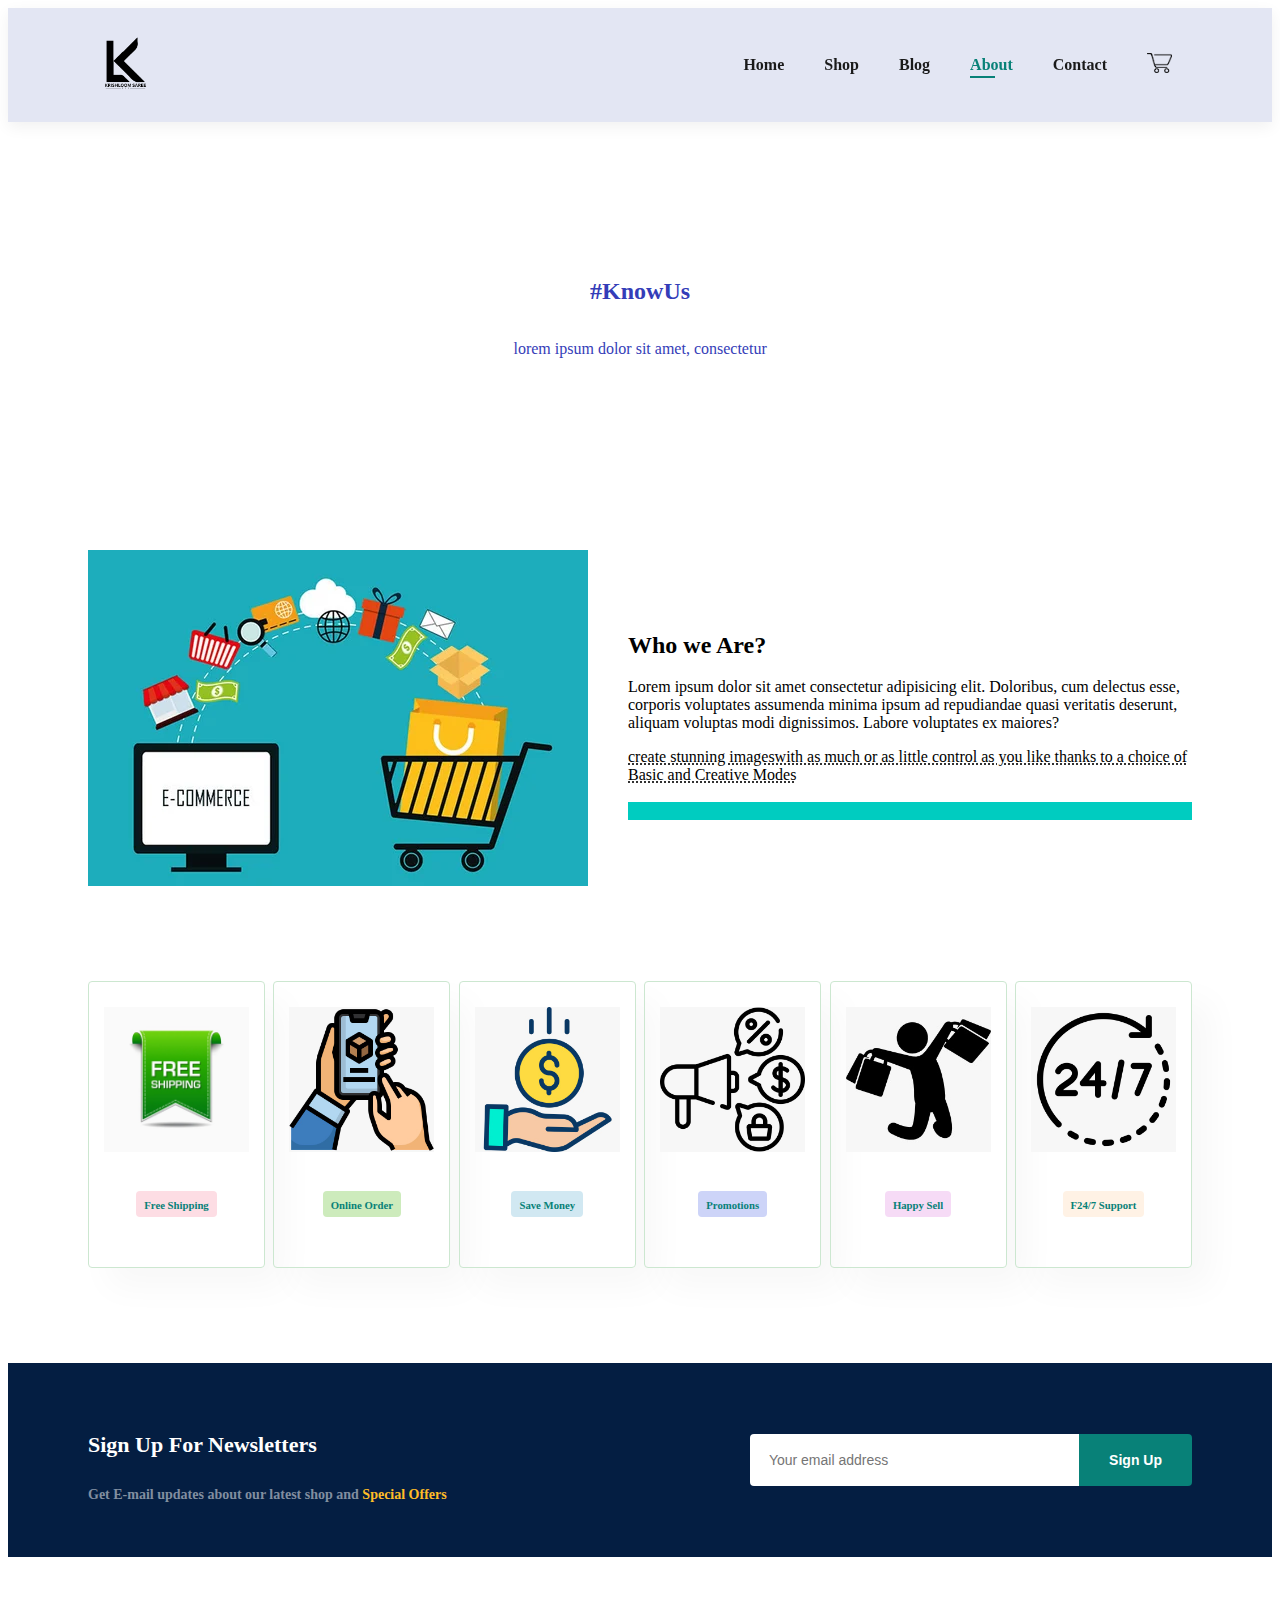
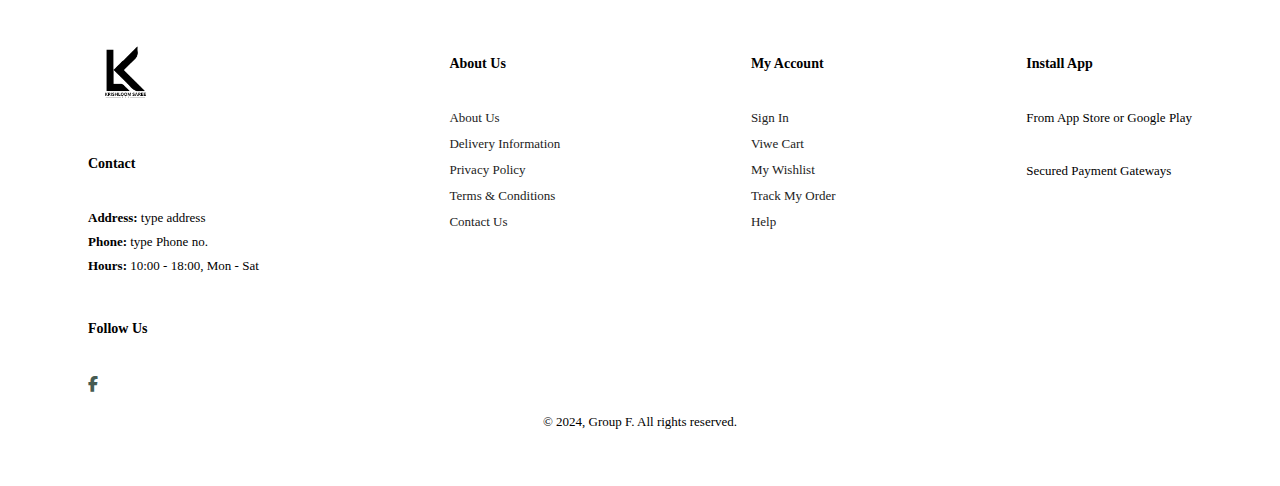
==== about.html @ 940e64d5 "upload" ====
<!DOCTYPE html>
<html lang="en">
<head>
    <meta charset="UTF-8">
    <meta name="viewport" content="width=device-width, initial-scale=1.0">
    <title>Krishloom saree</title>
    <link rel="stylesheet" href="https://cdnjs.cloudflare.com/ajax/libs/font-awesome/6.5.2/css/all.min.css"/>
    <link rel="stylesheet" href="style.css">
</head>
<body>
    <section id="header">
        <a href="#"><img src="images/logo.png" class="logo" alt=""></a>

        <div>
            <ul id="navbar">
                <li><a href="index.html">Home</a></li>
                <li><a href="shop.html">Shop</a></li>
                <li><a href="blog.html">Blog</a></li>
                <li><a class="active" href="about.html">About</a></li>
                <li><a href="contact.html">Contact</a></li>
                <li><a href="cart.html"><img src="images/cart1.png" class="cart" alt=""></i></a></li>
            </ul>
        </div>
    </section>
    <section id="page-header" class="about-header">
        <h2>#KnowUs</h2>
        <p>lorem ipsum dolor sit amet, consectetur</p>
        
    </section >
    
    <section id="about-head" class="section-p1">
        <img src="images/ban.webp" alt="">
        <div>
            <h2>Who we Are?</h2>
            <p>Lorem ipsum dolor sit amet consectetur adipisicing elit. Doloribus, cum delectus esse, corporis voluptates assumenda minima ipsum ad repudiandae quasi veritatis deserunt, aliquam voluptas modi dignissimos. Labore voluptates ex maiores?</p>
            <abbr title="">create stunning imageswith as much or as little control as you like thanks to a choice of Basic and Creative Modes</abbr>
            <br><br>

            <marquee bgcolor="'#ccc" loop="-1" scrollamount="5" width="100%"> create stunning imageswith as much or as little control as you like thanks to a choice of Basic and Creative Modes </marquee>
        </div>
    </section>

    <section id="feature" class="section-p1">
        <div class="fe-box">
            <img src="images/free shipping.jpg" alt="">
            <h6>Free Shipping</h6>
        </div>
        <div class="fe-box">
            <img src="images/order online.jpg" alt="">
            <h6>Online Order</h6>
        </div>
        <div class="fe-box">
            <img src="images/save money.jpg" alt="">
            <h6>Save Money</h6>
        </div>
        <div class="fe-box">
            <img src="images/promotions.jpg" alt="">
            <h6>Promotions</h6>
        </div>
        <div class="fe-box">
            <img src="images/happy sale.jpg" alt="">
            <h6>Happy Sell</h6>
        </div>
        <div class="fe-box">
            <img src="images/soupport.jpg" alt="">
            <h6>F24/7 Support</h6>
        </div>
    </section>

    <section id="newsletter" class="section-p1 section-m1">
        <div class="newstext"> 
         <h4>Sign Up For Newsletters</h4>
         <p>Get E-mail updates about our latest shop and <span>Special Offers</span></p>
        </div>
        <div class="form">
            <input type="text" placeholder="Your email address">
            <button class="normal">Sign Up</button>
        </div>
    </section>


    <footer class="section-p1">
        <div class="col">
            <img src="images/logo.png" class="logo1" alt="">
            <h4>Contact</h4>
            <p><strong>Address: </strong> type address</p>
            <p><strong>Phone: </strong> type Phone no.</p>
            <p><strong>Hours: </strong> 10:00 - 18:00, Mon - Sat</p>
            <div class="follow">
                <h4>Follow Us</h4>
                <div class="icon"></div>
                <i class="fab fa-facebook-f"></i>
            </div>
        </div>
        <div class="col">
            <h4>About Us</h4>
            <a href="#">About Us</a>
            <a href="#">Delivery Information</a>
            <a href="#">Privacy Policy</a>
            <a href="#">Terms & Conditions</a>
            <a href="#">Contact Us</a>
        </div>

        <div class="col">
            <h4>My Account</h4>
            <a href="#">Sign In</a>
            <a href="#">Viwe Cart</a>
            <a href="#">My Wishlist</a>
            <a href="#">Track My Order</a>
            <a href="#">Help</a>
        </div>

        <div class="col install">
            <h4>Install App</h4>
            <p>From App Store or Google Play</p>
            <div class="row">
                <img src="images/" alt="">
                <img src="images/" alt="">
            </div>
            <p>Secured Payment Gateways</p>
            <img src="images/" alt="">
        </div>
        
        <div class="copyright">
            <p>© 2024, Group F. All rights reserved.</p>

        </div>
    </footer>


    <script src="script.js"></script>
</body>
</html>
---- style.css ----
/* hearder started */
.logo
{
    width: 70px;
}
.cart
{
    width: 25px;
}
#header
{
    display: flex;
    align-items: center;
    justify-content: space-between;
    padding: 20px 80px;
    background-color: #e3e6f3;
    box-shadow: 0 5px 15px rgb(0, 0, 0, 0.06);
    z-index: 999;
    position: sticky;
    top: 0;
    left: 0;
}
.logo2{
    padding-right: 40%;   
    color: #088178;
}
#navbar
{
    display: flex;
    align-items: center;
    justify-content: center;
}
#navbar li {
    list-style: none;
    padding: 0 20px;
    position: relative;
}
#navbar li a {
    text-decoration: none;
    font-size: 16px;
    font-weight: 600;
    color: #1a1a1a;
    transition: 0.3s ease;
}
#navbar li a:hover,
#navbar li a.active{
    color: #088178;
}
#navbar li a.active::after,
#navbar li a:hover::after{
    content: "";
    width: 30%;
    height: 2px;
    background-color: #088178;
    position: absolute;
    bottom: -4px;
    left: 20px;
}
/* Home page */
#hero{
    background-image: url(images/background\ img.png);
    height: 90vh;
    width: 87.5%;
    background-size: cover;
    background-position: top 25% right 0;
    padding: 0 80px;
    display: flex;
    flex-direction: column;
    align-items: flex-start;
    justify-content: center;
}
#hero h4{
    color: white;
}
#hero h1{
    color: white;
}
#hero button{
    background-image: url(images/);
    background-color: transparent;
    color: #fff;
    border: 0;
    padding: 10px 15px 10px 15px;
    background-repeat: no-repeat;
    cursor: pointer;
    font-weight: 700;
    font-size: 15px;

}
#shopnow {
    background-color: #4a8a20; /* Green background color */
    color: white;
    padding: 10px 20px;
    border: none;
    cursor: pointer;
    border-radius: 5px; /* Add rounded corners */
    font-size: 16px; /* Increase font size */
    transition: background-color 0.3s; /* Smooth transition for hover effect */
}
#shopnow:hover {
    background-color: rgb(28, 156, 97);
}

.section-p1 {
    padding: 40px 80px;
}

.container{
    max-width: 600px;
    margin: 0 auto;
    padding: 20px;
    text-align: center;
}

#viewMoreBtn {
    background-color: #4a8a20; /* Green background color */
    color: white;
    padding: 10px 20px;
    border: none;
    cursor: pointer;
    border-radius: 5px; /* Add rounded corners */
    font-size: 16px; /* Increase font size */
    transition: background-color 0.3s; /* Smooth transition for hover effect */
}

#viewMoreBtn:hover {
    background-color: rgb(28, 156, 97); 
}

#feature{
    display: flex;
    align-items: center;
    justify-content: space-between;
    flex-wrap: wrap;
}

#feature .fe-box{
    width: 145px;
    text-align: center;
    padding: 25px 15px;
    box-shadow: 20px 20px 34px rgba(0, 0, 0, 0.03);
    border: 1px solid #cce7d0;
    border-radius: 4px;
    margin: 15px 0;
}

#feature .fe-box:hover{
    box-shadow: 10px 10px 54px rgba(70, 62, 221, 0.1);
}
#feature .fe-box img{
    width: 100%;
    margin-bottom: 10px;
}
#feature .fe-box h6 {
    display: inline-block;
    padding: 9px 8px 6px 8px;
    line-height: 1;
    border-radius: 4px;
    color: #088178;
    background-color: #fddde4;
}
#feature .fe-box:nth-child(2) h6 {
    background-color: #cdebbc;
}
#feature .fe-box:nth-child(3) h6 {
    background-color: #d1e8f2;
}
#feature .fe-box:nth-child(4) h6 {
    background-color: #cdd4f8;
}
#feature .fe-box:nth-child(5) h6 {
    background-color: #f6dbf6;
}
#feature .fe-box:nth-child(6) h6 {
    background-color: #fff2e5;
}

#product1{
    text-align: center;
}
#product1 .pro-container{
    display: flex;
    justify-content: space-between;
    padding-top: 20px;
    flex-wrap: wrap;
}
#product1 .pro{
    width: 23%;
    min-width: 250px;
    padding: 10px 12px;
    border: 1px solid #cce7d0;
    border-radius: 25px;
    cursor: pointer;
    box-shadow: 20px 20px 30px rgba(0, 0, 0, 0.02);
    margin: 15px 0;
    transition: 0.2s ease;
    position: relative;
}

#product1 .pro:hover {
    box-shadow: 20px 20px 30px rgba(0, 0, 0, 0.06);
}

#product1 .pro img{
    width: 100%;
    border-radius: 20px;
}

#product1 .pro .des{
    text-align: start;
    padding: 10px 0;
}

#product1 .pro .des span{
    color: #606063;
    font-size: 12px;
}

#product1 .pro .des h5 {
    padding-top: 7px;
    color: #1a1a1a;
    font-size: 14px;
}

#product1 .pro .des i{
    font-size: 12px;
    color: rgb(243, 181, 25);
}

#product1 .pro .des h4{
    padding-top: 7px;
    font-size: 15px;
    font-weight: 700;
    color: #088178;
}

#product1 .pro .cart1{
    width: 40px;
    height: 40px;
    line-height: 40px;
    border-radius: 50px;
    font-weight: 500;
    color: #088178;
    border: 2px solid #cce7d0;
    position: absolute;
    bottom: 20px;
    right: 10px;

}
.section-m1 {
    margin: 40px 0;
}
#banner {
    display: flex;
    flex-direction: column;
    justify-content: center;
    align-items: center;
    text-align: center;
    background-image: url(images/bg1.jpg);
    width: 100%;
    height: 40vh;
    background-size: cover;
    background-position: center;
}
#banner h4 {
    color: #ffff;
    font-size: 16px;
}
#banner h2 {
    color: #ffff;
    font-size: 30px;
    padding: 10px 0;
}
#banner h2 span{
    color: #244488;
}
button.normal {
    font-size: 14px;
    font-weight: 600;
    padding: 15px 30px;
    color: #000;
    background-color: #fff;
    border-radius: 4px;
    cursor: pointer;
    border: none;
    outline: none;
    transition: 0.2s;
}
#banner button:hover{
    background-color: #088178;
    color: #fff;
}
#sm-banner{
    display: flex;
    justify-content: space-between;
    flex-wrap: wrap;
}
#sm-banner .banner-box{
    display: flex;
    flex-direction: column;
    justify-content: center;
    align-items: center;
    align-items: flex-start;
    background-image: url(images/bg.jpg);
    min-width: 550px;
    height: 50vh;
    background-size: cover;
    background-position: center;
    padding: 6px; /*if change img then also change padding*/
}

#sm-banner h4 {
    color: #fff;
    font-size: 20px;
    font-weight: 300;
}
#sm-banner h2 {
    color: #fff;
    font-size: 28px;
    font-weight: 800;
}
#sm-banner span {
    color: #fff;
    font-size: 14px;
    font-weight: 500;
    padding-bottom: 15px;
}
button.white {
    font-size: 13px;
    font-weight: 600;
    padding: 11px 18px;
    color: #fff;
    background-color: transparent;
    cursor: pointer;
    border: 1px solid #fff;
    outline: none;
    transition: 0.2s;
}
#sm-banner .banner-box:hover button {
    background: #088178;
    border: 1px solid #088178;

}
#sm-banner .banner-box2 {
    background-image: url(images/bg.jpg);
}
#banner3 .banner-box{
    display: flex;
    flex-direction: column;
    justify-content: center;
    align-items: center;
    align-items: flex-start;
    background-image: url(images/bg.jpg);
    min-width: 30%;
    height: 30vh;
    background-size: cover;
    background-position: center;
    padding: 5px; /*if change img then also change padding*/
    margin-bottom: 20px;
}
#banner3 h2 {
    color: #fff;
    font-weight: 900;
    font-size: 22px;
}
#banner3 h3 {
    color: #343db8;
    font-weight: 800;
    font-size: 15px;
}
#banner3 {
    display: flex;
    justify-content: space-between;
    flex-wrap: wrap;
    padding: 0 50px;
}
#banner3 .banner-box2{
    background-image: url(images/background\ img.png);

}
#banner3 .banner-box3{
    background-image: url(images/banner-bg.png);
    
}
#newsletter {
    display: flex;
    justify-content: space-between;
    flex-wrap: wrap;
    align-items: center;
    background-image: url();
    background-repeat: no-repeat;
    background-position: 20% 30%;
    background-color: #041e42;
}
#newsletter h4{
    font-size: 22px;
    font-weight: 700;
    color: #fff;
}
#newsletter p{
    font-size: 14px;
    font-weight: 600;
    color: #818ea0;
}
#newsletter p span{
    color: #ffbd27;
}
#newsletter input{
    height: 3.125rem;
    padding: 0 1.25em;
    font-size: 14px;
    width: 100%;
    border: 1px solid transparent;
    border-radius: 4px;
    outline: none;
    border-top-right-radius: 0;
    border-bottom-right-radius: 0;
}
#newsletter button{
    background-color: #088178;
    color: #fff;
    white-space: nowrap;
    border-top-left-radius: 0;
    border-bottom-left-radius: 0;
}
#newsletter .form{
    display: flex;
    width: 40%;
}
footer {
    display: flex;
    flex-wrap: wrap;
    justify-content: space-between;
}
footer .col{
    display: flex;
    flex-direction: column;
    align-items: flex-start;
    margin-bottom: 20px;
}
footer .logo1 {
    width: 70px;
    margin-bottom: 30px;
}
footer h4 {
    font-size: 14px;
    padding-bottom: 20px;
}
footer p {
    font-size: 13px;
    margin: 0 0 8px 0;
}
footer a{
    font-size: 13px;
    text-decoration: none;
    color: #222;
    margin-bottom: 10px;
}
footer .follow{
    margin-top: 20px;
}
footer .follow i{
    color: #465b52;
    padding-right: pointer;
}
footer .install .row img{
    border: 1px soild #088178;
    border-radius: 6px;
}
footer .install img{
    margin: 10px 0 15px 0;
}
footer .follow i:hover,
footer a:hover {
    color: #088178;
}
footer .copyright{
    width: 100%;
    text-align: center;
}
/* @media (max-width:799px){
    #navbar {
        display: flex;
        flex-direction: column;
    }
} */
/* shop page */
#page-header{
    background-image: url(images/stayhome.jpg);
    width: 97.8%;
    height: 40vh;
    background-size: cover;
    display: flex;
    justify-content: center;
    text-align: center;
    flex-direction: column;
    padding: 14px;
}

#page-header h2,
#page-header p {
    color: #343db8;
}

#pagination{
    text-align: center;
}

#pagination a{
    text-decoration: none;
    background-color: #088178;
    padding: 15px 20px;
    border-radius: 4px;
    color: #fff;
    font-weight: 600;
}

#pagination a i {
    font-size: 16px;
    font-weight: 600;
}

/* Single Product*/

#prodetails {
    display: flex;
    margin-top: 20px;
}

#prodetails .single-pro-image{
    width: 40%;
    margin-right: 50px;
}

.small-img-group{
    display: flex;
    justify-content: space-between;
}

.small-img-col{
    flex-basis: 24%;
    cursor: pointer;
}

#prodetails .single-pro-details{
    width: 50%;
    padding-top: 30px;
}

#prodetails .single-pro-details h4{
    padding: 40px 0 20px 0;
}

#prodetails .single-pro-details h2{
   font-size: 26px;
}

#prodetails .single-pro-details{
    display: block;
    padding: 5px 10px;
    margin-bottom: 10px;
}

#prodetails .single-pro-details input {
    width: 50px;
    height: 47px;
    padding-left: 10px;
    font-size: 16px;
    margin-right: 10px;
}

#prodetails .single-pro-details input:focus{
    outline: none;
}

#prodetails .single-pro-details button {
    background: #088178;
    color: #fff;
}

#prodetails .single-pro-details span{
    line-height: 25px;
}
/* blog page */
#page-header .blog-header{
    background-image: url();
}

#blog{
    padding: 150px 150px 0 150px;
}

#blog .blog-box{
    display: flex;
    align-items: center;
    width: 100%;
    position: relative;
    padding-bottom: 90px;
}

#blog .blog-img{
    width: 50%;
    margin-right: 40px;
}

#blog img {
    width: 100%;
    height: 300px;
    object-fit: cover;
}

#blog .blog-details{
    width: 50%;
}

#blog .blog-details a{
    text-decoration: none;
    font-size: 11px;
    color: #000;
    font-weight: 700;
    position: relative;
    transition: 0.3s;
}

#blog .blog-details a::after{
    content: "";
    width: 50px;
    height: 1px;
    background-color: #000;
    position: absolute;
    top: 4px;
    right: -60px;
}

#blog .blog-details a:hover{
    color: #088178;
}

#blog .blog-details a:hover::after{
    background-color: #088178;
}

#blog .blog-box h1{
    position: absolute;
    top: -40px;
    left: 0;
    font-size: 70px;
    font-weight: 700;
    color: #c9cbce;
    z-index: -9;

}
/* about page */
#page-header.about-header{
    background-image: url(images/knowus.jpg);

}
#about-head{
    display: flex;
    align-items: center;
}
#about-head img{
    width: 50%;
    height: auto;
}
#about-head div{
    padding-left: 40px;
}
/* contact page */
#contact-details{
    display: flex;
    align-items: center;
    justify-content: space-between;
}
#contact-details .details{
    width: 40%;
}
#contact-details .details span,
#form-details form span {
    font-size: 12px;
}
#contact-details .details h2,
#form-details form h2 {
    font-size: 26px;
    line-height: 35px;
    padding: 20px 0;
}
#contact-details .details h3 {
    font-size: 16px;
    padding-bottom: 15px;
}
#contact-details .details li {
    list-style: none;
    display: flex;
    padding: 10px 0;
}
#contact-details .details li i{
    font-size: 14px;
    padding-right: 22px;
}
#contact-details .details li p{
    margin: 0;
    font-size: 14px;
}
#contact-details .map {
    width: 55%;
    height: 400px;
}
#contact-details .map iframe {
    width: 100%;
    height: 100%;
}
#form-details{
    display: flex;
    justify-content: space-between;
    margin: 30px;
    padding: 80px;
    border: 1px solid #e1e1e1;
}

#form-details form {
    width: 65%;
    display: flex;
    flex-direction: column;
    align-items: flex-start;
}
#form-details form input,
#form-details form textarea{
    width: 100%;
    padding: 12px 15px;
    outline: none;
    border: 1px solid #e1e1e1;
}
#form-details form button {
    background-color: #088178;
    color: #fff;
}
#form-details .people div{
    padding-bottom: 25px;
    display: flex;
    align-items: flex-start;
}
#form-details .people div img {
    width: 65px;
    height: 65px;
    object-fit: cover;
    margin-right: 15px;
}
#form-details .people div p {
    margin: 0;
    font-size: 13px;
    line-height: 25px;
}
#form-details .people div p span {
    display: block;
    font-size: 16px;
    font-weight: 600;
    color: #000;
}
/*Cart Page*/
#cart table {
    width: 100%;
    border-collapse: collapse;
    table-layout: fixed;
    white-space: nowrap;
}

#cart table img{
    width: 70px;
}

#cart table td:nth-child(1){
    width: 100px;
    text-align: center;
}

#cart table td:nth-child(2){
    width: 150px;
    text-align: center;
}

#cart table td:nth-child(3){
    width: 750px;
    text-align: center;
}


#cart table td:nth-child(4),
#cart table td:nth-child(5),
#cart table td:nth-child(6){
    width: 150px;
    text-align: center;
}

#cart table td:nth-child(5) input{
    width: 70px;
    padding: 10px 5px 10px 15px;
}

#cart table thead{
    border: 1px solid #e2e9e1;
    border-left: none;
    border-right: none;
}

#cart table thead td{
    font-weight: 700;
    text-transform: uppercase;
    font-size: 13px;
    padding: 18px 0;
}

#cart table tbody tr td {
    padding-top: 15px;
}

#cart table tbody td{
    font-size: 13px;
}

#cart-add{
    display: flex;
    flex-wrap: wrap;
    justify-content: space-between;
}

#coupon{
   width: 50%;
   margin-bottom: 30px;
}
#coupon h3,
#Subtotal h3{
    padding-bottom: 15px;
}

#coupon input{
    padding: 10px 20px;
    outline: none;
    width: 60%;
    margin-right: 10px;
    border: 1px solid #e2e9e1;
}

#coupon button,
#Subtotal button{
    background-color: #088178;
    color: #fff;
    padding: 12px 20px;
}

#Subtotal{
    width: 50%;
    margin-bottom: 30px;
    border: 1px solid #e2e9e1;
    padding: 30px;
}

#Subtotal table {
    border-collapse: collapse;
    width: 100%;
    margin-bottom: 20px;
}

#Subtotal table td{
    width: 50%;
    border: 1px solid #e2e9e1;
    padding: 10px;
    font-size: 13px;
}
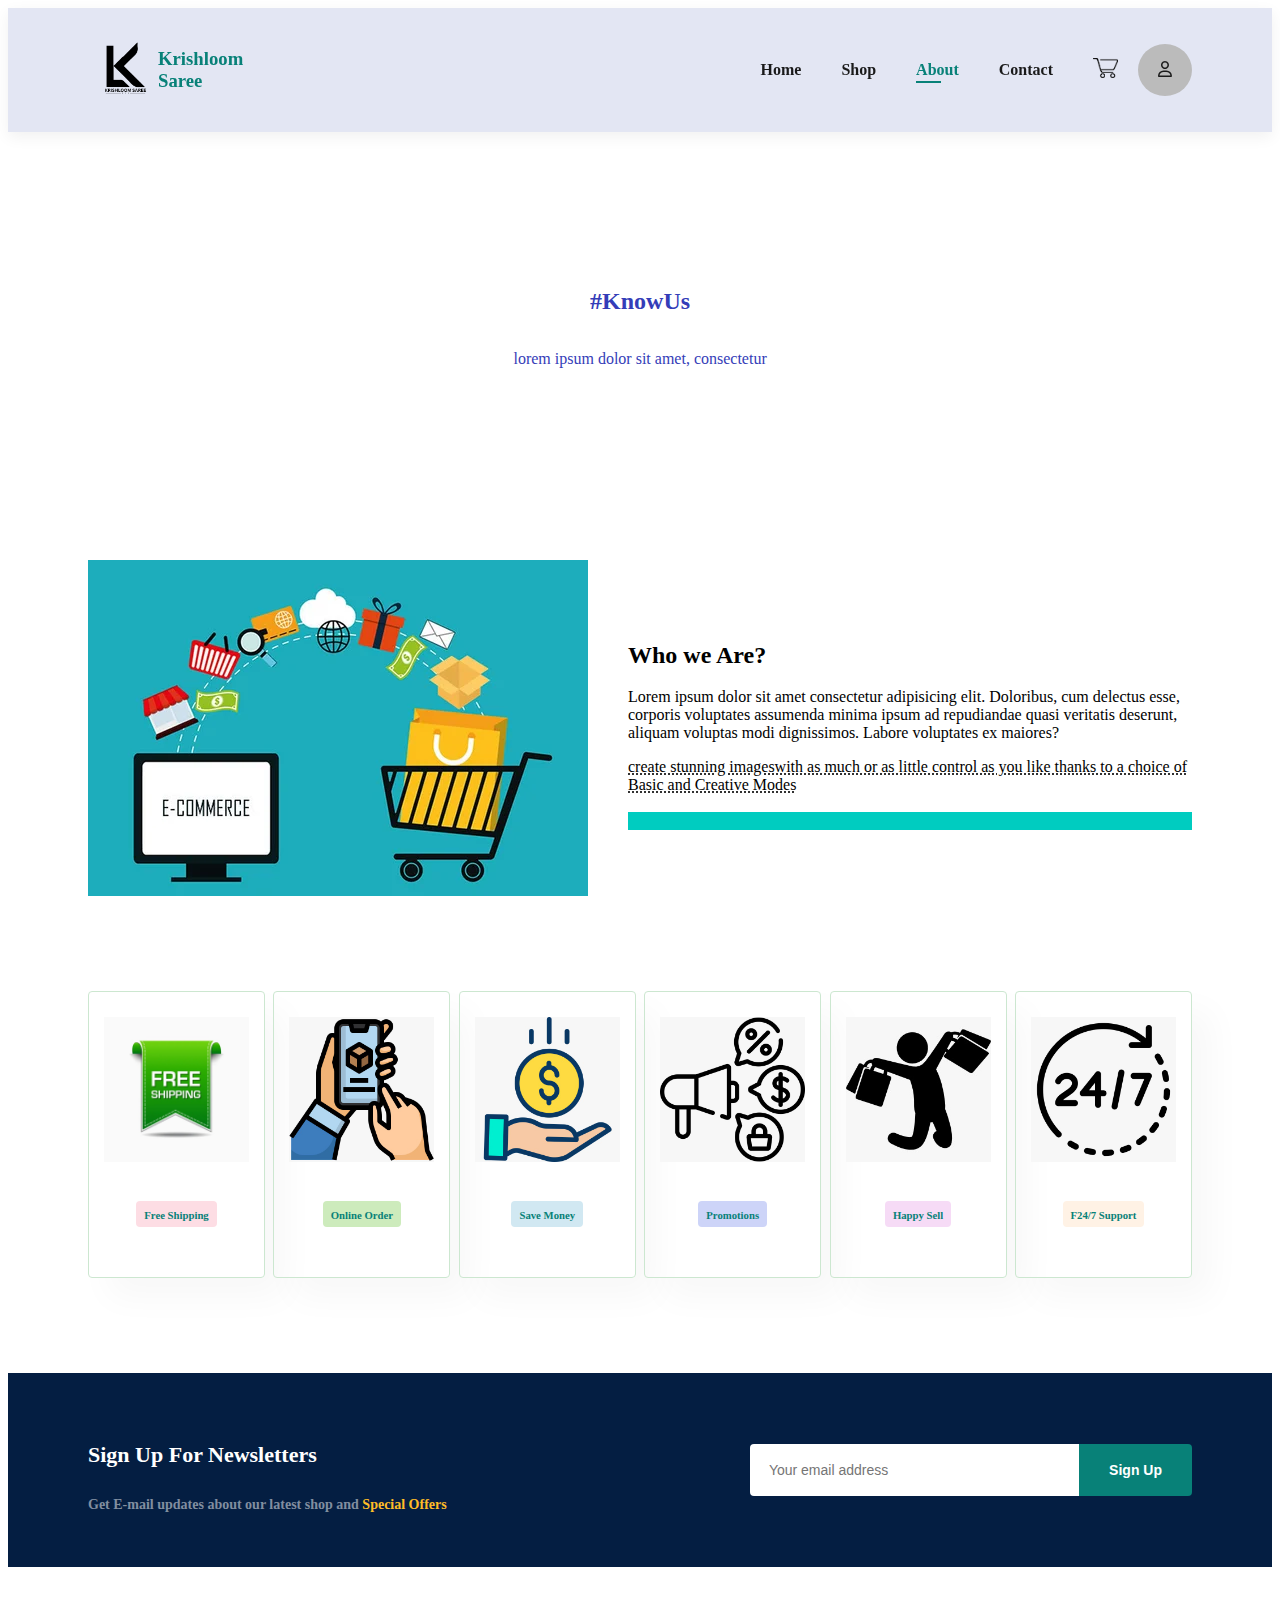
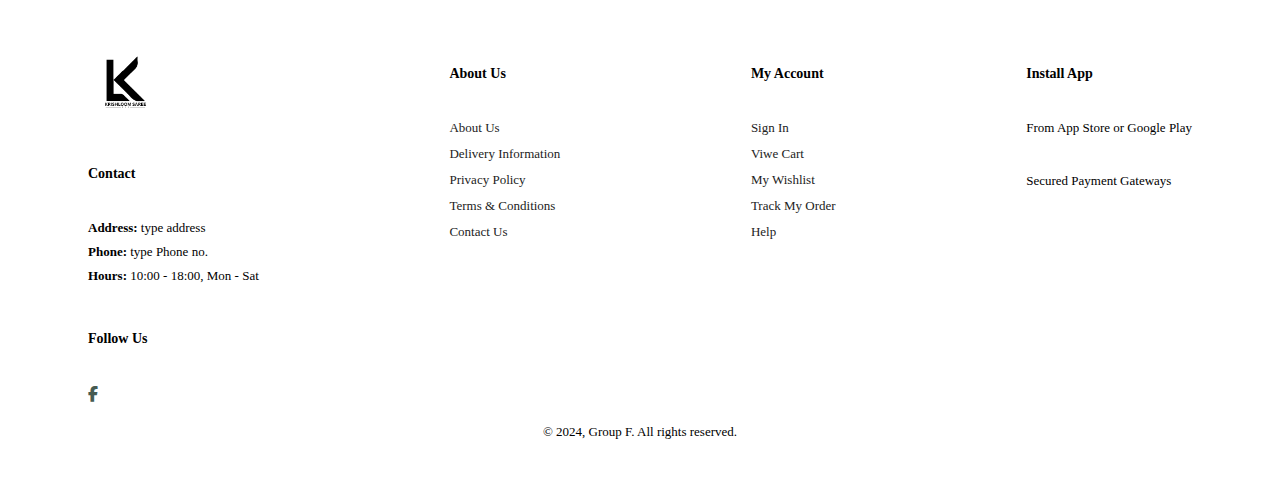
==== commit d9cd8dbc: "update" ====
--- a/about.html
+++ b/about.html
@@ -10,15 +10,17 @@
 <body>
     <section id="header">
         <a href="#"><img src="images/logo.png" class="logo" alt=""></a>
+        <h3 class="logo2">Krishloom Saree</h3>
+
 
         <div>
             <ul id="navbar">
                 <li><a href="index.html">Home</a></li>
                 <li><a href="shop.html">Shop</a></li>
-                <li><a href="blog.html">Blog</a></li>
                 <li><a class="active" href="about.html">About</a></li>
                 <li><a href="contact.html">Contact</a></li>
                 <li><a href="cart.html"><img src="images/cart1.png" class="cart" alt=""></i></a></li>
+                <li class="icon"><a href="login.html"><i class="fa-regular fa-user"></i></a></li>
             </ul>
         </div>
     </section>
--- a/style.css
+++ b/style.css
@@ -56,6 +56,19 @@
     bottom: -4px;
     left: 20px;
 }
+
+#navbar .icon {
+    background-color:#bbb;
+    border: none;
+    color: white;
+    padding: 17px 20px;
+    text-align: center;
+    text-decoration: none;
+    display: inline-block;
+    cursor: pointer;
+    border-radius: 50%;
+}
+
 /* Home page */
 #hero{
     background-image: url(images/background\ img.png);
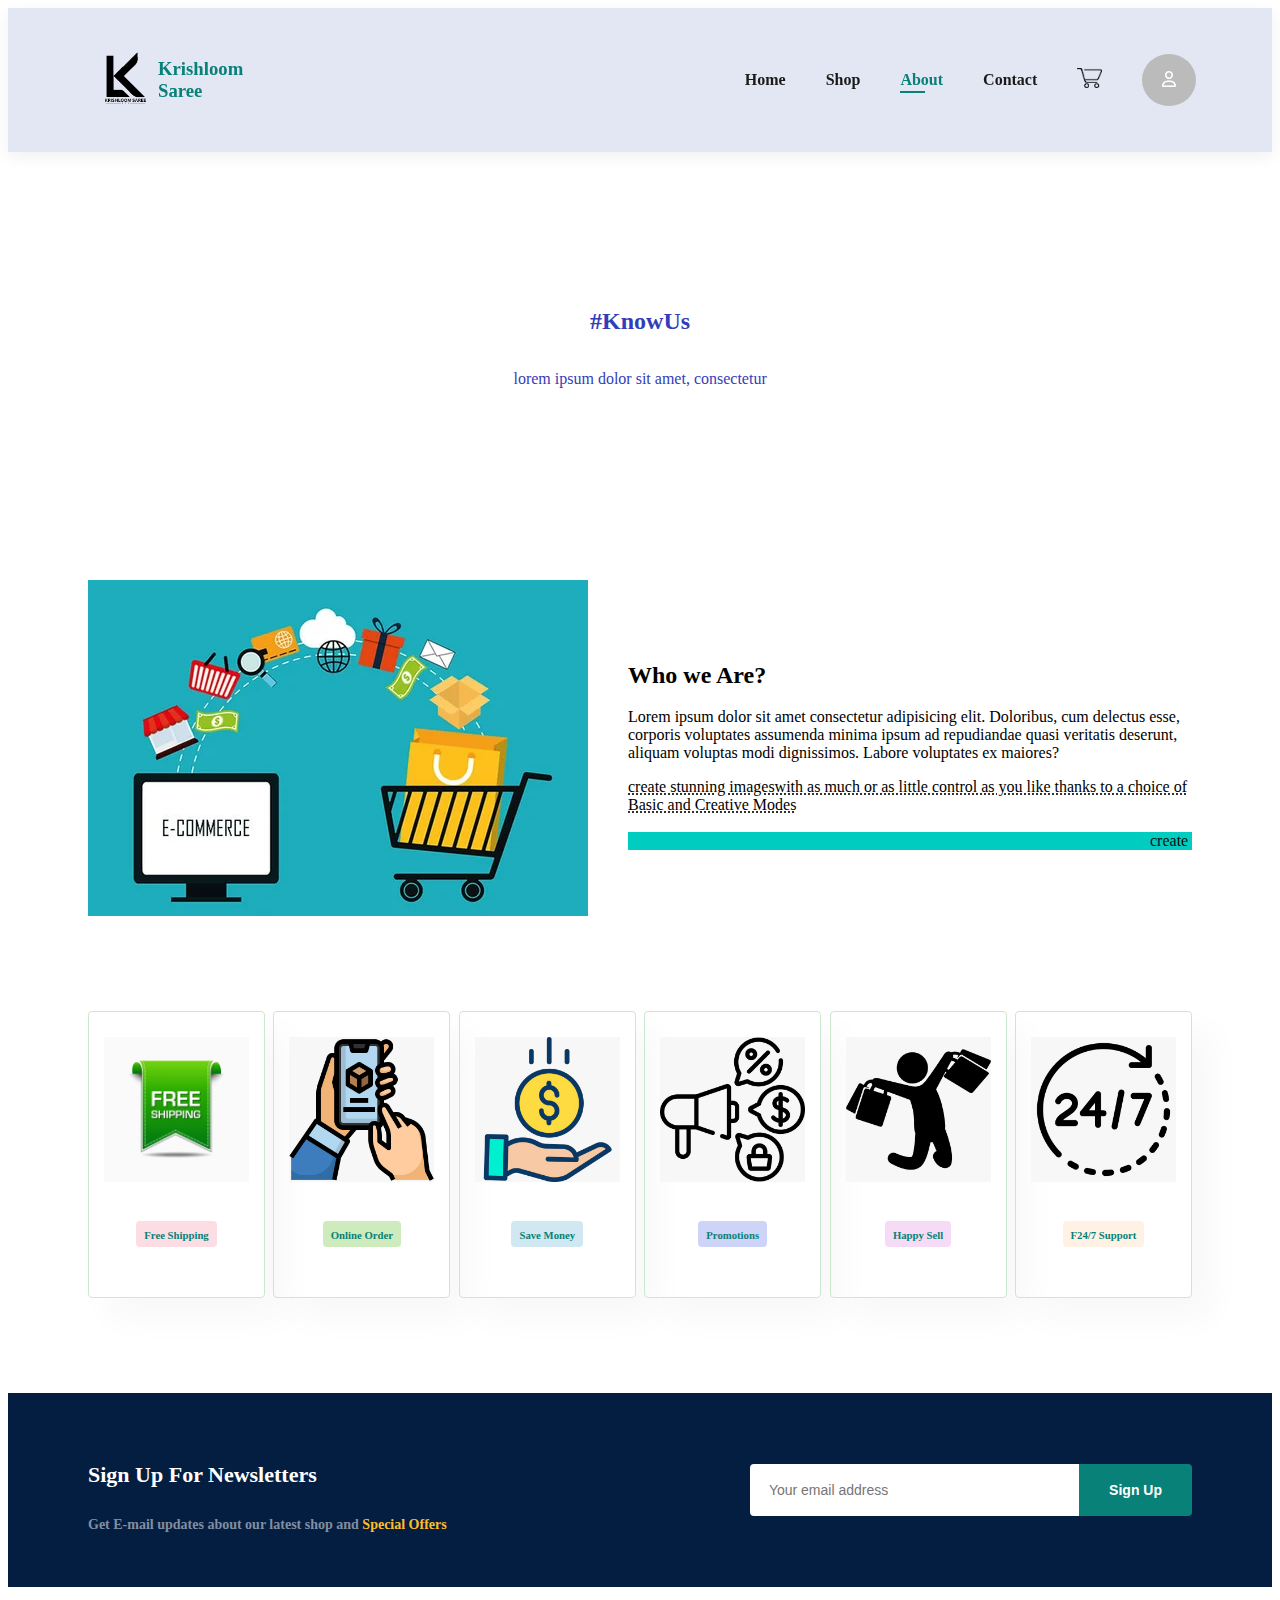
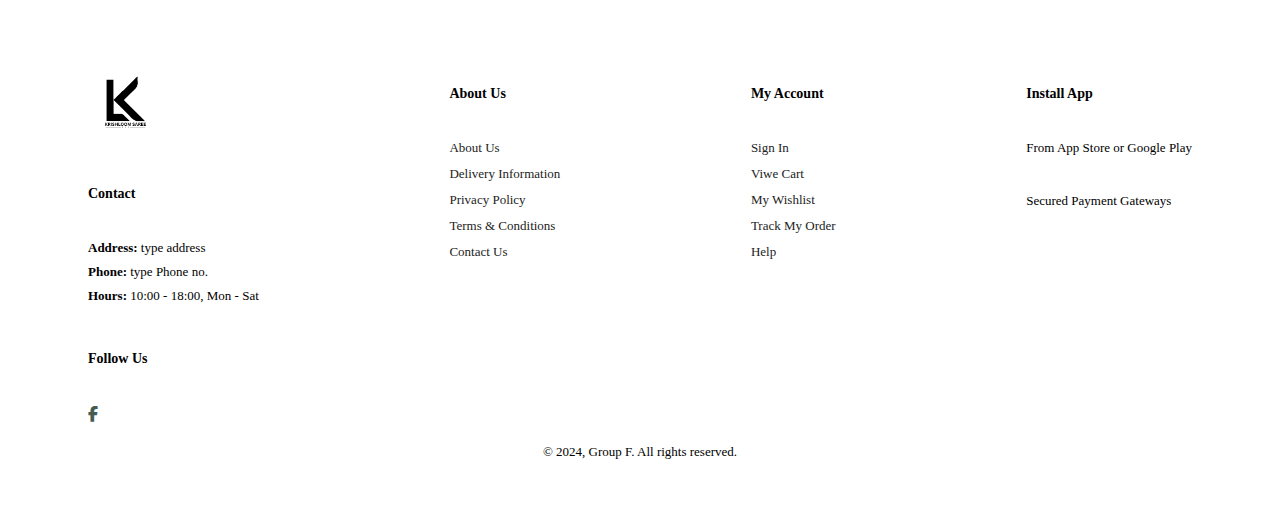
==== commit 06fe7e18: "important changes" ====
--- a/about.html
+++ b/about.html
@@ -20,9 +20,18 @@
                 <li><a class="active" href="about.html">About</a></li>
                 <li><a href="contact.html">Contact</a></li>
                 <li><a href="cart.html"><img src="images/cart1.png" class="cart" alt=""></i></a></li>
-                <li class="icon"><a href="login.html"><i class="fa-regular fa-user"></i></a></li>
+                <button id="loginBtn">
+                    <li class="icon"><i class="fa-regular fa-user"></i></li>
+                </button>
             </ul>
         </div>
+
+        <div id="loginPopup" class="popup">
+            <span class="close" onclick="closePopup()">&times;</span>
+            <button id="signInBtn" onclick="signIn()">Sign In</button>
+            <button id="signUpBtn" onclick="signUp()">Sign Up</button>
+        </div>
+
     </section>
     <section id="page-header" class="about-header">
         <h2>#KnowUs</h2>
@@ -131,5 +140,37 @@
 
 
     <script src="script.js"></script>
+    <script>
+        function openPopup() {
+            document.getElementById('loginPopup').style.display = 'block';
+        }
+
+        function closePopup() {
+            document.getElementById('loginPopup').style.display = 'none';
+        }
+
+        function signIn() {
+            alert('Sign In button clicked!');
+            // You can add sign-in functionality here
+        }
+
+        function signUp() {
+            alert('Sign Up button clicked!');
+            // You can add sign-up functionality here
+        }
+
+        document.getElementById('loginBtn').addEventListener('click', openPopup);
+
+        function signIn() {
+            // Assuming 'signin.html' is the URL of the sign-in page
+            window.location.href = 'signin.html';
+        }
+
+        function signUp() {
+            // Assuming 'signup.html' is the URL of the sign-up page
+            window.location.href = 'signup.html';
+        }
+
+    </script>
 </body>
 </html>--- a/style.css
+++ b/style.css
@@ -69,11 +69,15 @@
     border-radius: 50%;
 }
 
+#navbar .icon:hover {
+    background-color: #088178;
+}
+
 /* Home page */
 #hero{
     background-image: url(images/background\ img.png);
     height: 90vh;
-    width: 87.5%;
+    width: 88.01%;
     background-size: cover;
     background-position: top 25% right 0;
     padding: 0 80px;
@@ -101,7 +105,7 @@
 
 }
 #shopnow {
-    background-color: #4a8a20; /* Green background color */
+    background-color: #539427; /* Green background color */
     color: white;
     padding: 10px 20px;
     border: none;
@@ -112,6 +116,11 @@
 }
 #shopnow:hover {
     background-color: rgb(28, 156, 97);
+}
+
+#shopnow .shop {
+    color: white;
+    text-decoration: none;
 }
 
 .section-p1 {
@@ -139,7 +148,12 @@
 #viewMoreBtn:hover {
     background-color: rgb(28, 156, 97); 
 }
-
+#viewMoreBtn .viewMore {
+    color: white;
+    text-decoration: none;
+
+}
+    
 #feature{
     display: flex;
     align-items: center;
@@ -880,3 +894,70 @@
     padding: 10px;
     font-size: 13px;
 }
+
+/* login section */
+ /* Styles for popup */
+ .popup {
+    display: none;
+    position: fixed;
+    top: 50%;
+    left: 50%;
+    transform: translate(-50%, -50%);
+    background-image: url(images/bg2.jpg);
+    padding: 25px;
+    border: 1px solid #000000;
+    border-radius: 10px;
+    /* box-shadow: 0 0 10px rgba(0,0,0,0.3); */
+  }
+
+  /* Styles for close button */
+  .close {
+    position: absolute;
+    top: 9px;
+    right: 9px;
+    cursor: pointer;
+    color: #fff;
+  }
+
+  .close:hover {
+   color: red;
+  }
+
+  #loginBtn {
+    border: none;
+    background-color: transparent;
+    padding: 10px 20px;
+    text-align: center;
+    text-decoration: none;
+    display: inline-block;
+    font-size: 16px;
+    border-radius: 50px;
+    cursor: pointer;   
+  }
+  #loginBtn:hover {
+    background-color: #088178;
+  }
+
+  #signInBtn {
+    padding: 10px 20px;
+    text-align: center;
+    border-radius: 70px;
+    background-color:rgba(199, 107, 255, 0.3);
+    color: #fff;
+  }
+
+  #signInBtn:hover {
+    background-color: #088178;
+  }
+
+  #signUpBtn {
+    padding: 10px 20px;
+    text-align: center;
+    border-radius: 70px;
+    background-color:rgba(199, 107, 255, 0.3);
+    color: #fff;
+  }
+
+  #signUpBtn:hover {
+    background-color: #088178;
+  }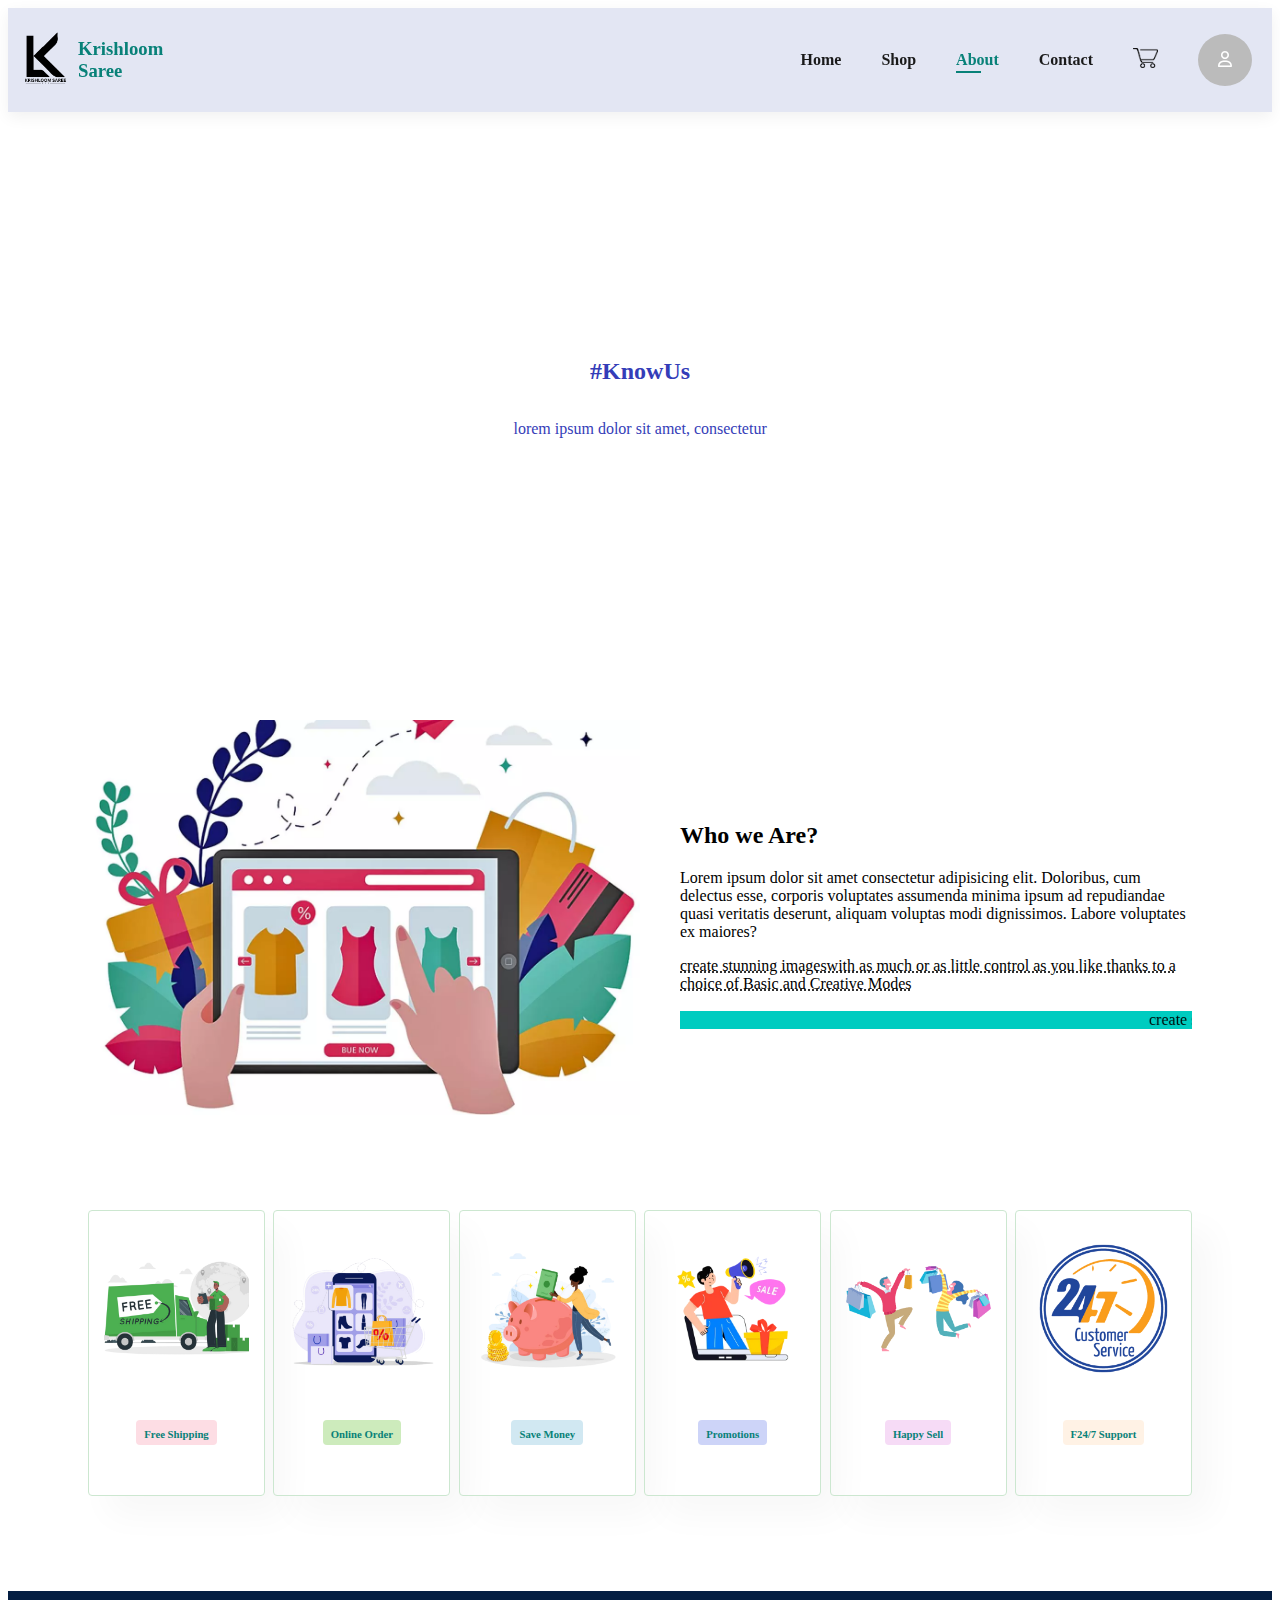
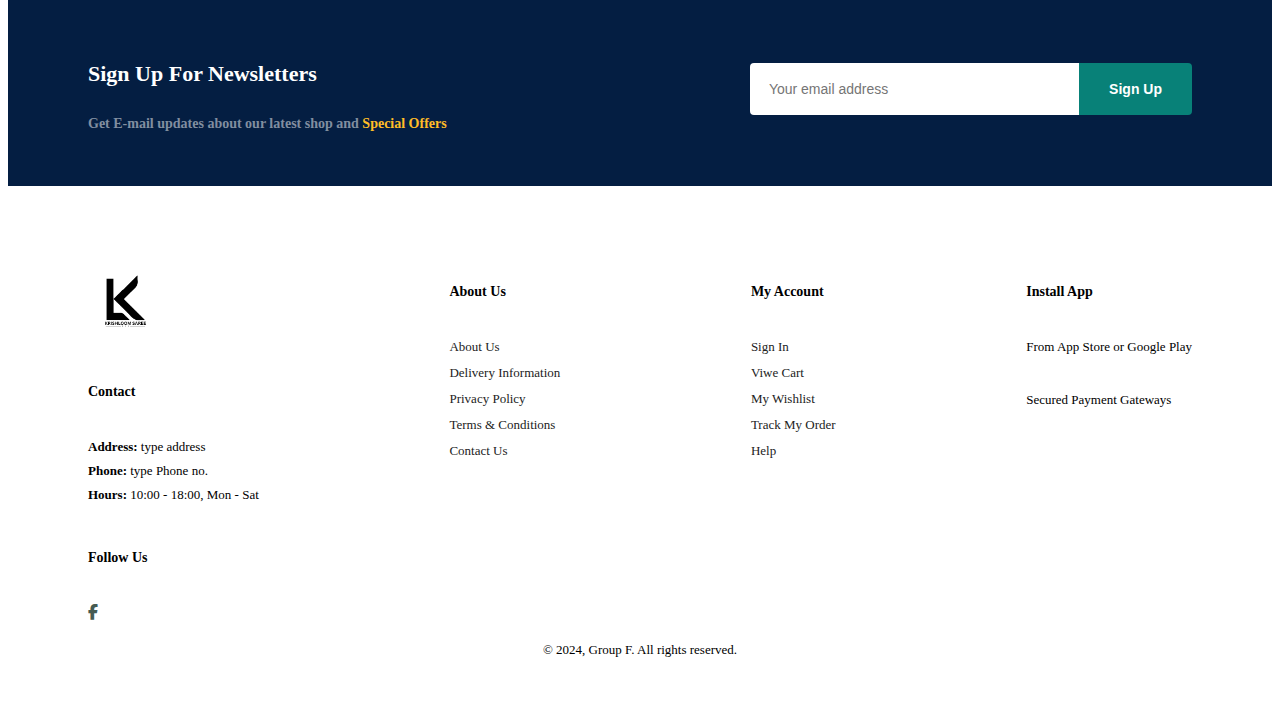
==== commit 54f39b7a: "done 2" ====
--- a/about.html
+++ b/about.html
@@ -40,7 +40,7 @@
     </section >
     
     <section id="about-head" class="section-p1">
-        <img src="images/ban.webp" alt="">
+        <img src="images/ban2.webp" alt="">
         <div>
             <h2>Who we Are?</h2>
             <p>Lorem ipsum dolor sit amet consectetur adipisicing elit. Doloribus, cum delectus esse, corporis voluptates assumenda minima ipsum ad repudiandae quasi veritatis deserunt, aliquam voluptas modi dignissimos. Labore voluptates ex maiores?</p>
@@ -53,27 +53,27 @@
 
     <section id="feature" class="section-p1">
         <div class="fe-box">
-            <img src="images/free shipping.jpg" alt="">
+            <img src="images/freeshipping2.png" alt="">
             <h6>Free Shipping</h6>
         </div>
         <div class="fe-box">
-            <img src="images/order online.jpg" alt="">
+            <img src="images/onlineorder2.png" alt="">
             <h6>Online Order</h6>
         </div>
         <div class="fe-box">
-            <img src="images/save money.jpg" alt="">
+            <img src="images/savemoney2.png" alt="">
             <h6>Save Money</h6>
         </div>
         <div class="fe-box">
-            <img src="images/promotions.jpg" alt="">
+            <img src="images/promotion2.png" alt="">
             <h6>Promotions</h6>
         </div>
         <div class="fe-box">
-            <img src="images/happy sale.jpg" alt="">
+            <img src="images/happysale2.png" alt="">
             <h6>Happy Sell</h6>
         </div>
         <div class="fe-box">
-            <img src="images/soupport.jpg" alt="">
+            <img src="images/support2.png" alt="">
             <h6>F24/7 Support</h6>
         </div>
     </section>
--- a/style.css
+++ b/style.css
@@ -12,7 +12,7 @@
     display: flex;
     align-items: center;
     justify-content: space-between;
-    padding: 20px 80px;
+    padding: -10px -85px;
     background-color: #e3e6f3;
     box-shadow: 0 5px 15px rgb(0, 0, 0, 0.06);
     z-index: 999;
@@ -21,7 +21,7 @@
     left: 0;
 }
 .logo2{
-    padding-right: 40%;   
+    padding-right: 45%;   
     color: #088178;
 }
 #navbar
@@ -75,9 +75,9 @@
 
 /* Home page */
 #hero{
-    background-image: url(images/background\ img.png);
+    background-image: url(images/homebanner.png);
     height: 90vh;
-    width: 88.01%;
+    width: 89.30%;
     background-size: cover;
     background-position: top 25% right 0;
     padding: 0 80px;
@@ -93,12 +93,13 @@
     color: white;
 }
 #hero button{
-    background-image: url(images/);
-    background-color: transparent;
+    background-color:#088178;
     color: #fff;
     border: 0;
+    text-align: center;
+    align-items: center;
     padding: 10px 15px 10px 15px;
-    background-repeat: no-repeat;
+    position: absolute;
     cursor: pointer;
     font-weight: 700;
     font-size: 15px;
@@ -513,9 +514,9 @@
 } */
 /* shop page */
 #page-header{
-    background-image: url(images/stayhome.jpg);
+    background-image: url(images/shopbanner.png);
     width: 97.8%;
-    height: 40vh;
+    height: 60vh;
     background-size: cover;
     display: flex;
     justify-content: center;
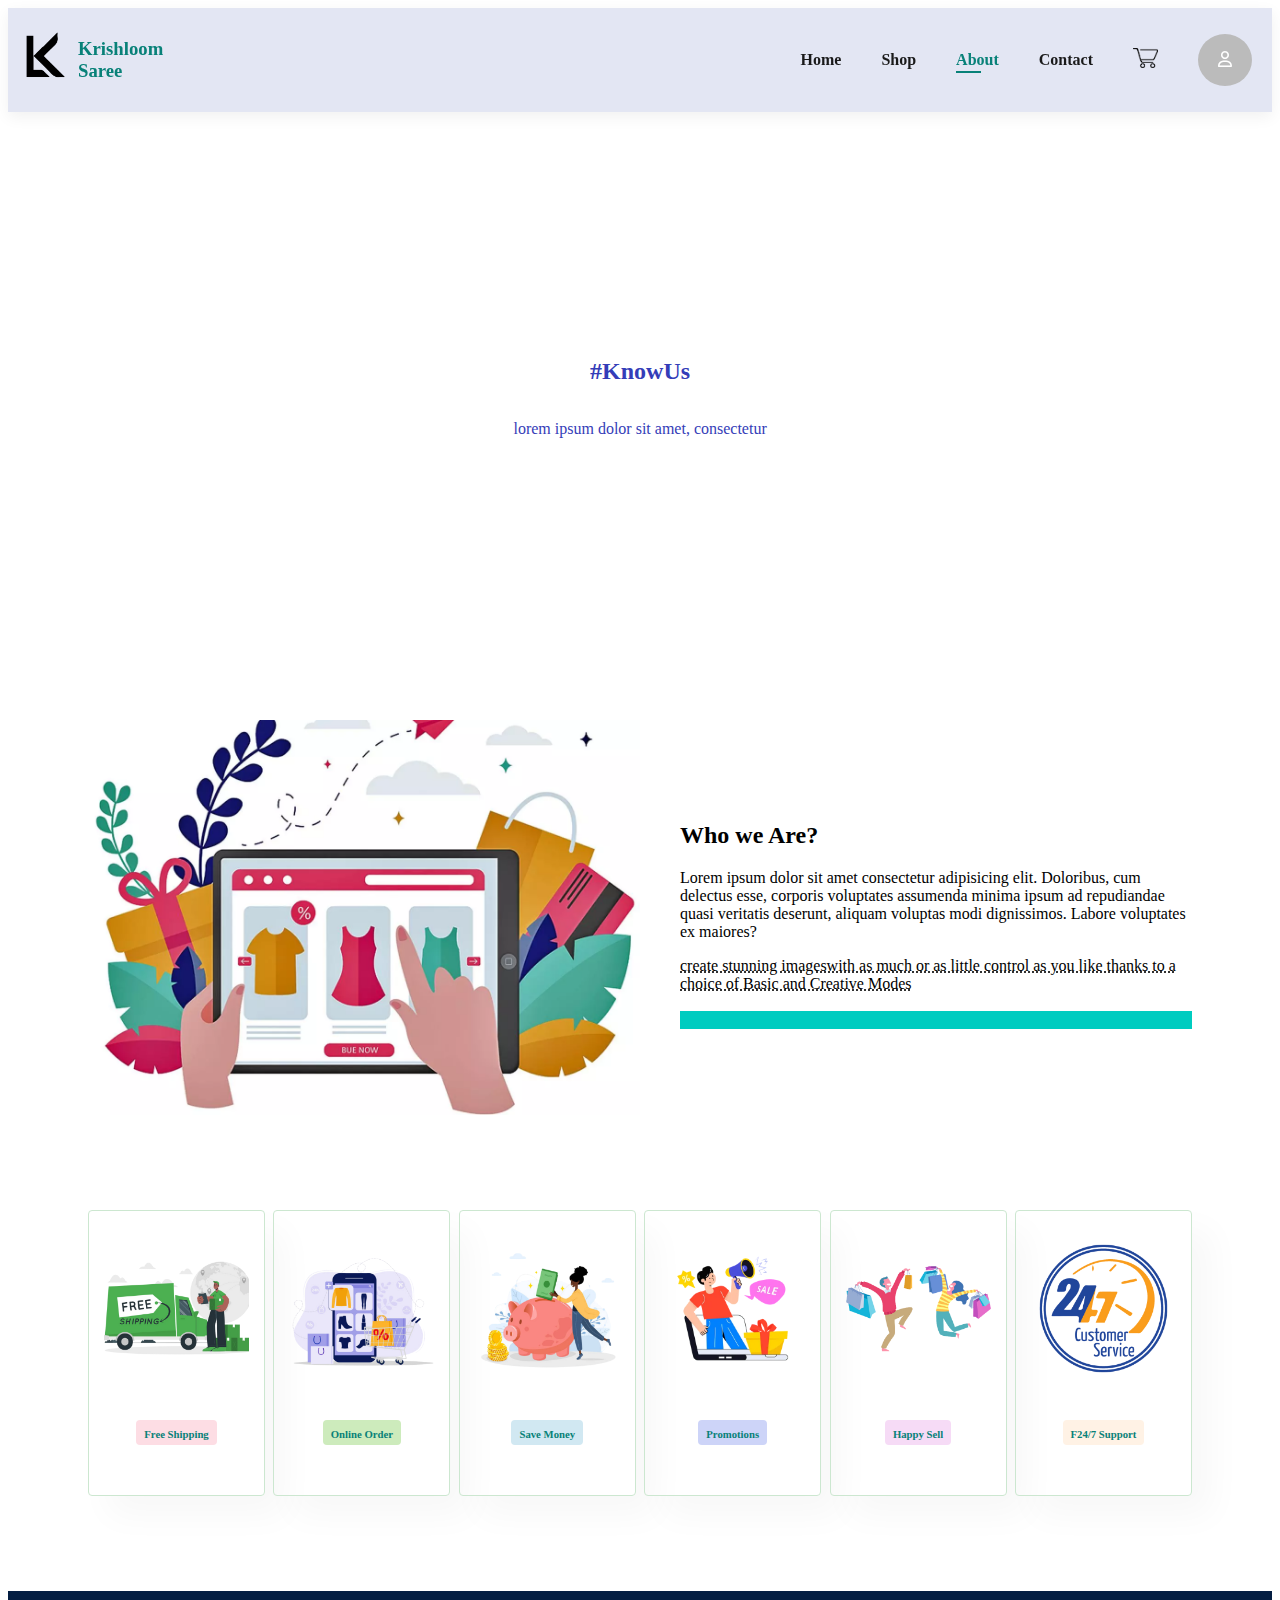
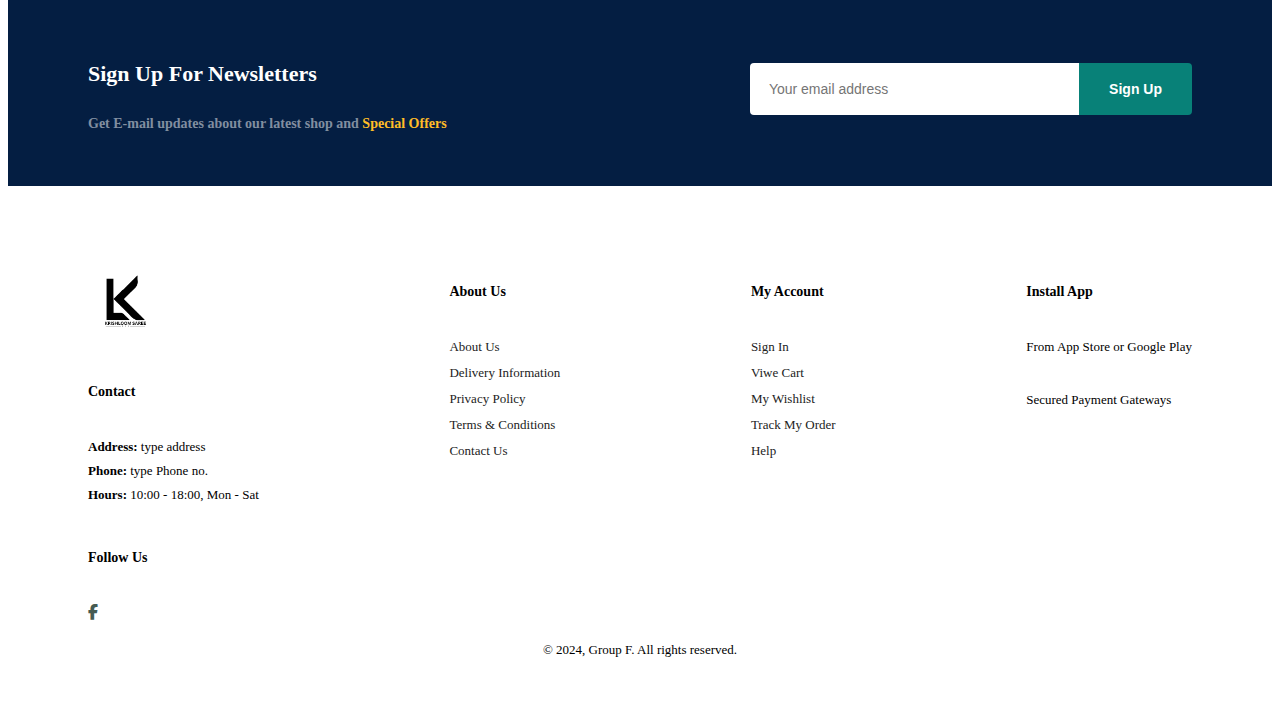
==== commit 4d6935e6: "changes" ====
--- a/about.html
+++ b/about.html
@@ -9,7 +9,7 @@
 </head>
 <body>
     <section id="header">
-        <a href="#"><img src="images/logo.png" class="logo" alt=""></a>
+        <a href="#"><img src="images/logo5.png" class="logo" alt=""></a>
         <h3 class="logo2">Krishloom Saree</h3>
 
 
--- a/style.css
+++ b/style.css
@@ -83,15 +83,11 @@
     padding: 0 80px;
     display: flex;
     flex-direction: column;
-    align-items: flex-start;
+    align-items: center;
     justify-content: center;
-}
-#hero h4{
-    color: white;
-}
-#hero h1{
-    color: white;
-}
+    
+}
+
 #hero button{
     background-color:#088178;
     color: #fff;
@@ -101,20 +97,22 @@
     padding: 10px 15px 10px 15px;
     position: absolute;
     cursor: pointer;
-    font-weight: 700;
+    font-weight: 600;
     font-size: 15px;
-
+    bottom: -44px;
 }
 #shopnow {
     background-color: #539427; /* Green background color */
+    text-align: center;
     color: white;
     padding: 10px 20px;
-    border: none;
+    border: 15px;
     cursor: pointer;
-    border-radius: 5px; /* Add rounded corners */
+    border-radius: 15px; 
     font-size: 16px; /* Increase font size */
     transition: background-color 0.3s; /* Smooth transition for hover effect */
 }
+
 #shopnow:hover {
     background-color: rgb(28, 156, 97);
 }
@@ -609,7 +607,7 @@
 #prodetails .single-pro-details span{
     line-height: 25px;
 }
-/* blog page */
+/* blog page
 #page-header .blog-header{
     background-image: url();
 }
@@ -677,7 +675,7 @@
     color: #c9cbce;
     z-index: -9;
 
-}
+} */
 /* about page */
 #page-header.about-header{
     background-image: url(images/knowus.jpg);
@@ -901,14 +899,14 @@
  .popup {
     display: none;
     position: fixed;
-    top: 50%;
-    left: 50%;
-    transform: translate(-50%, -50%);
-    background-image: url(images/bg2.jpg);
-    padding: 25px;
+    top: 20%;
+    left: 85.35%;
+    transform: translate(-28%, -40%);
+    background-image: url(images/bg5.avif);
+    padding: 20px;
     border: 1px solid #000000;
-    border-radius: 10px;
-    /* box-shadow: 0 0 10px rgba(0,0,0,0.3); */
+    border-radius: 18px;
+    box-shadow: 0 0 10px rgba(0,0,0,0.3);
   }
 
   /* Styles for close button */
@@ -961,4 +959,69 @@
 
   #signUpBtn:hover {
     background-color: #088178;
-  }+  }
+
+  /* signup page */
+  #registration {
+    /* background-image: url(images/login\ bg.jpg); */
+    background-color: #088178;
+    background-size: cover;
+    width: 100%;
+    height: 100vh;
+    font-family: sans-serif;
+  }
+
+  #registration .signup {
+    width: 350px;
+    height: 550px;
+    background-color: #fff;
+    border-radius: 5px;
+    transform: translate(140%, 10%);
+    
+  }
+
+  #registration .signup h1 {
+    text-align: center;
+  }
+  #registration .signup h4 {
+    text-align: center;
+    padding-top: 15px;
+  }
+
+  #registration form {
+    width: 300px;
+    margin-left: 20px;
+  }
+
+  #registration form label {
+    display: flex;
+    margin-top: 20px;
+    font-size: 14px;
+  }
+
+  #registration form input {
+    width: 100%;
+
+  }
+
+  #registration input[type="submit"] {
+    width: 320px;
+    height: 35px;
+    margin-top: 20px;
+    border: none;
+    background-color: #ff7200;
+    color: #fff;
+    font-size: 18px;
+    cursor: pointer;
+  }
+
+  #registration input[type="submit"]:hover {
+    color: #fff;
+    background: rgb(13, 211, 247);
+  }
+
+#registration .signup p {
+    text-align: center;
+    padding-top: 20px;
+    font-size: 15px;
+}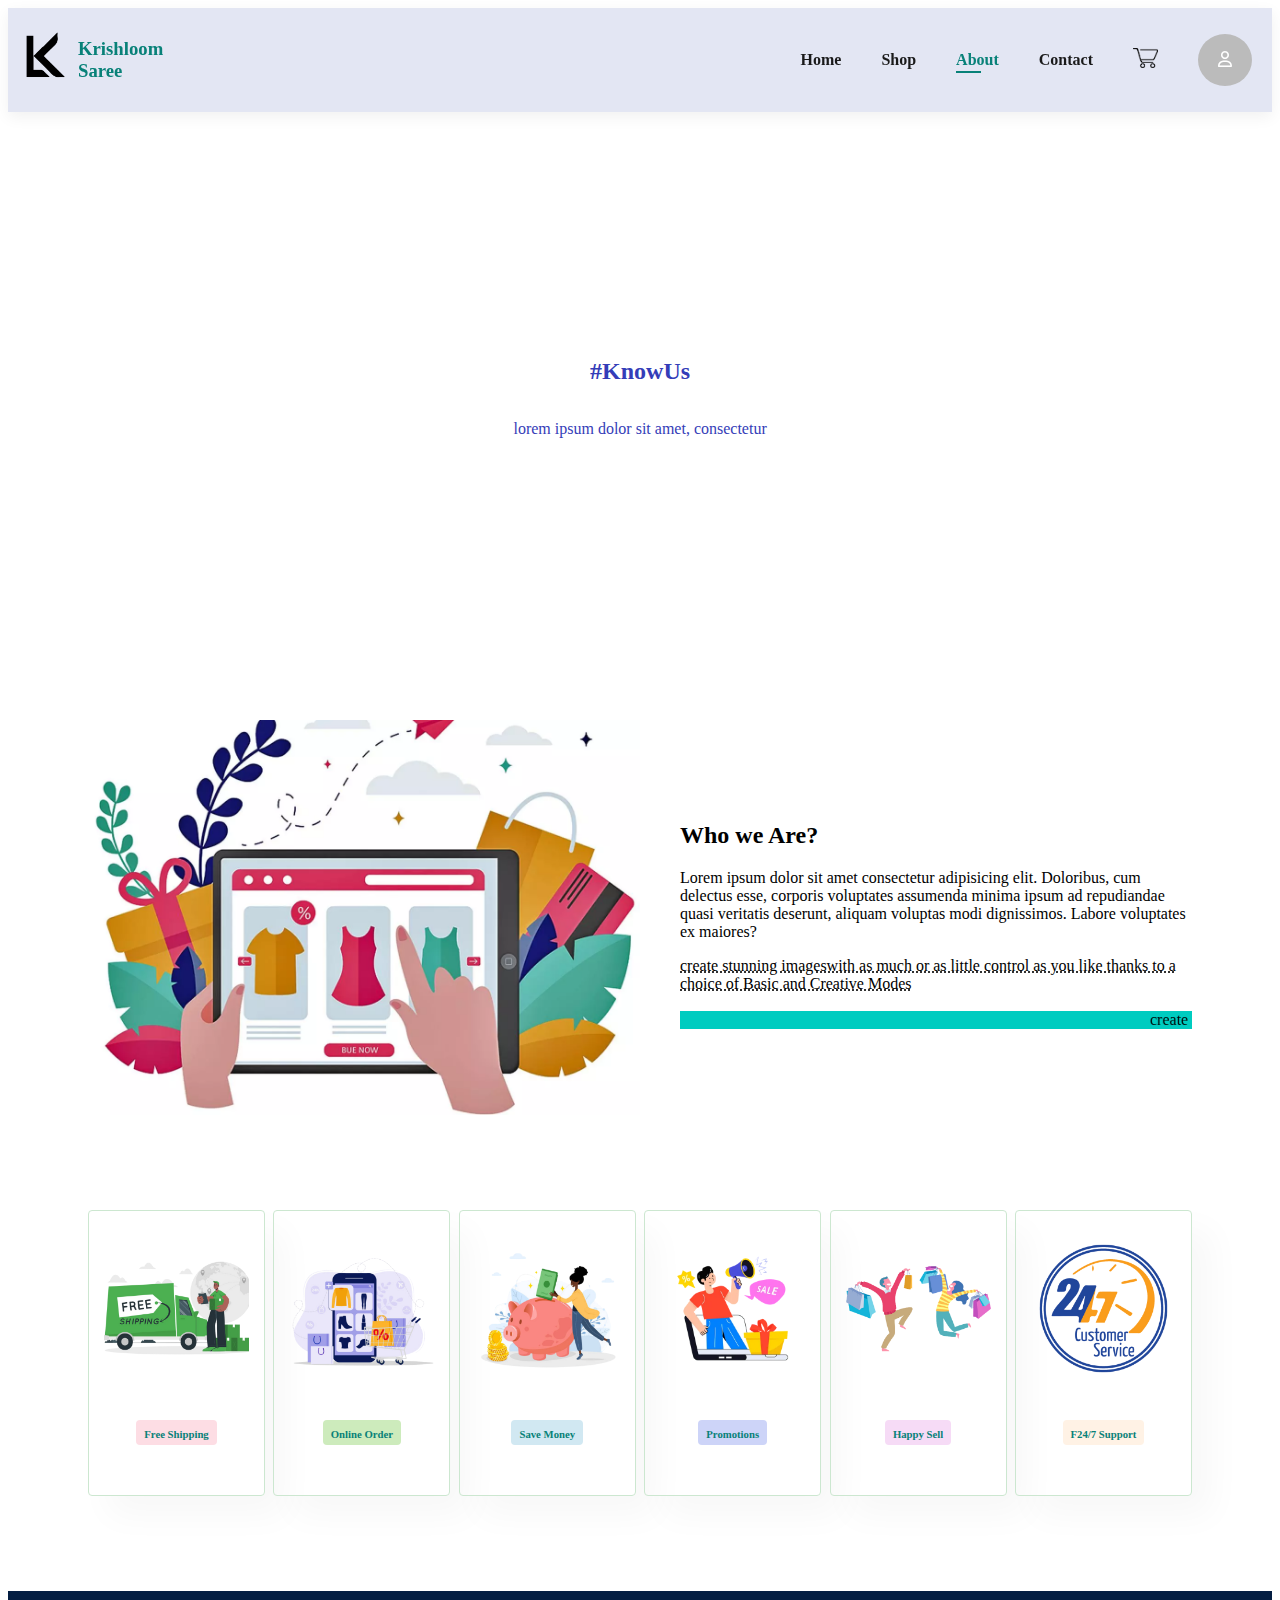
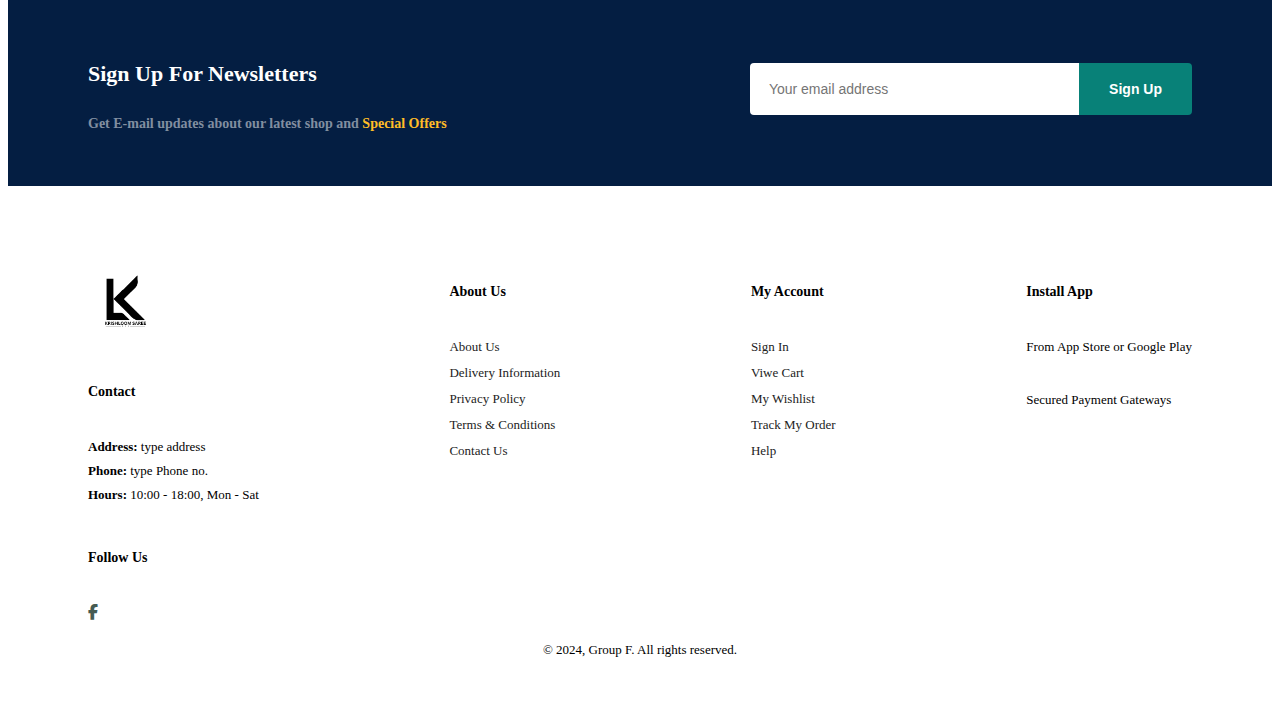
==== commit 0c95772e: "error check" ====
--- a/about.html
+++ b/about.html
@@ -163,12 +163,12 @@
 
         function signIn() {
             // Assuming 'signin.html' is the URL of the sign-in page
-            window.location.href = 'signin.html';
+            window.location.href = 'login/signin.php';
         }
 
         function signUp() {
             // Assuming 'signup.html' is the URL of the sign-up page
-            window.location.href = 'signup.html';
+            window.location.href = 'login/signup.php';
         }
 
     </script>
--- a/style.css
+++ b/style.css
@@ -960,68 +960,3 @@
   #signUpBtn:hover {
     background-color: #088178;
   }
-
-  /* signup page */
-  #registration {
-    /* background-image: url(images/login\ bg.jpg); */
-    background-color: #088178;
-    background-size: cover;
-    width: 100%;
-    height: 100vh;
-    font-family: sans-serif;
-  }
-
-  #registration .signup {
-    width: 350px;
-    height: 550px;
-    background-color: #fff;
-    border-radius: 5px;
-    transform: translate(140%, 10%);
-    
-  }
-
-  #registration .signup h1 {
-    text-align: center;
-  }
-  #registration .signup h4 {
-    text-align: center;
-    padding-top: 15px;
-  }
-
-  #registration form {
-    width: 300px;
-    margin-left: 20px;
-  }
-
-  #registration form label {
-    display: flex;
-    margin-top: 20px;
-    font-size: 14px;
-  }
-
-  #registration form input {
-    width: 100%;
-
-  }
-
-  #registration input[type="submit"] {
-    width: 320px;
-    height: 35px;
-    margin-top: 20px;
-    border: none;
-    background-color: #ff7200;
-    color: #fff;
-    font-size: 18px;
-    cursor: pointer;
-  }
-
-  #registration input[type="submit"]:hover {
-    color: #fff;
-    background: rgb(13, 211, 247);
-  }
-
-#registration .signup p {
-    text-align: center;
-    padding-top: 20px;
-    font-size: 15px;
-}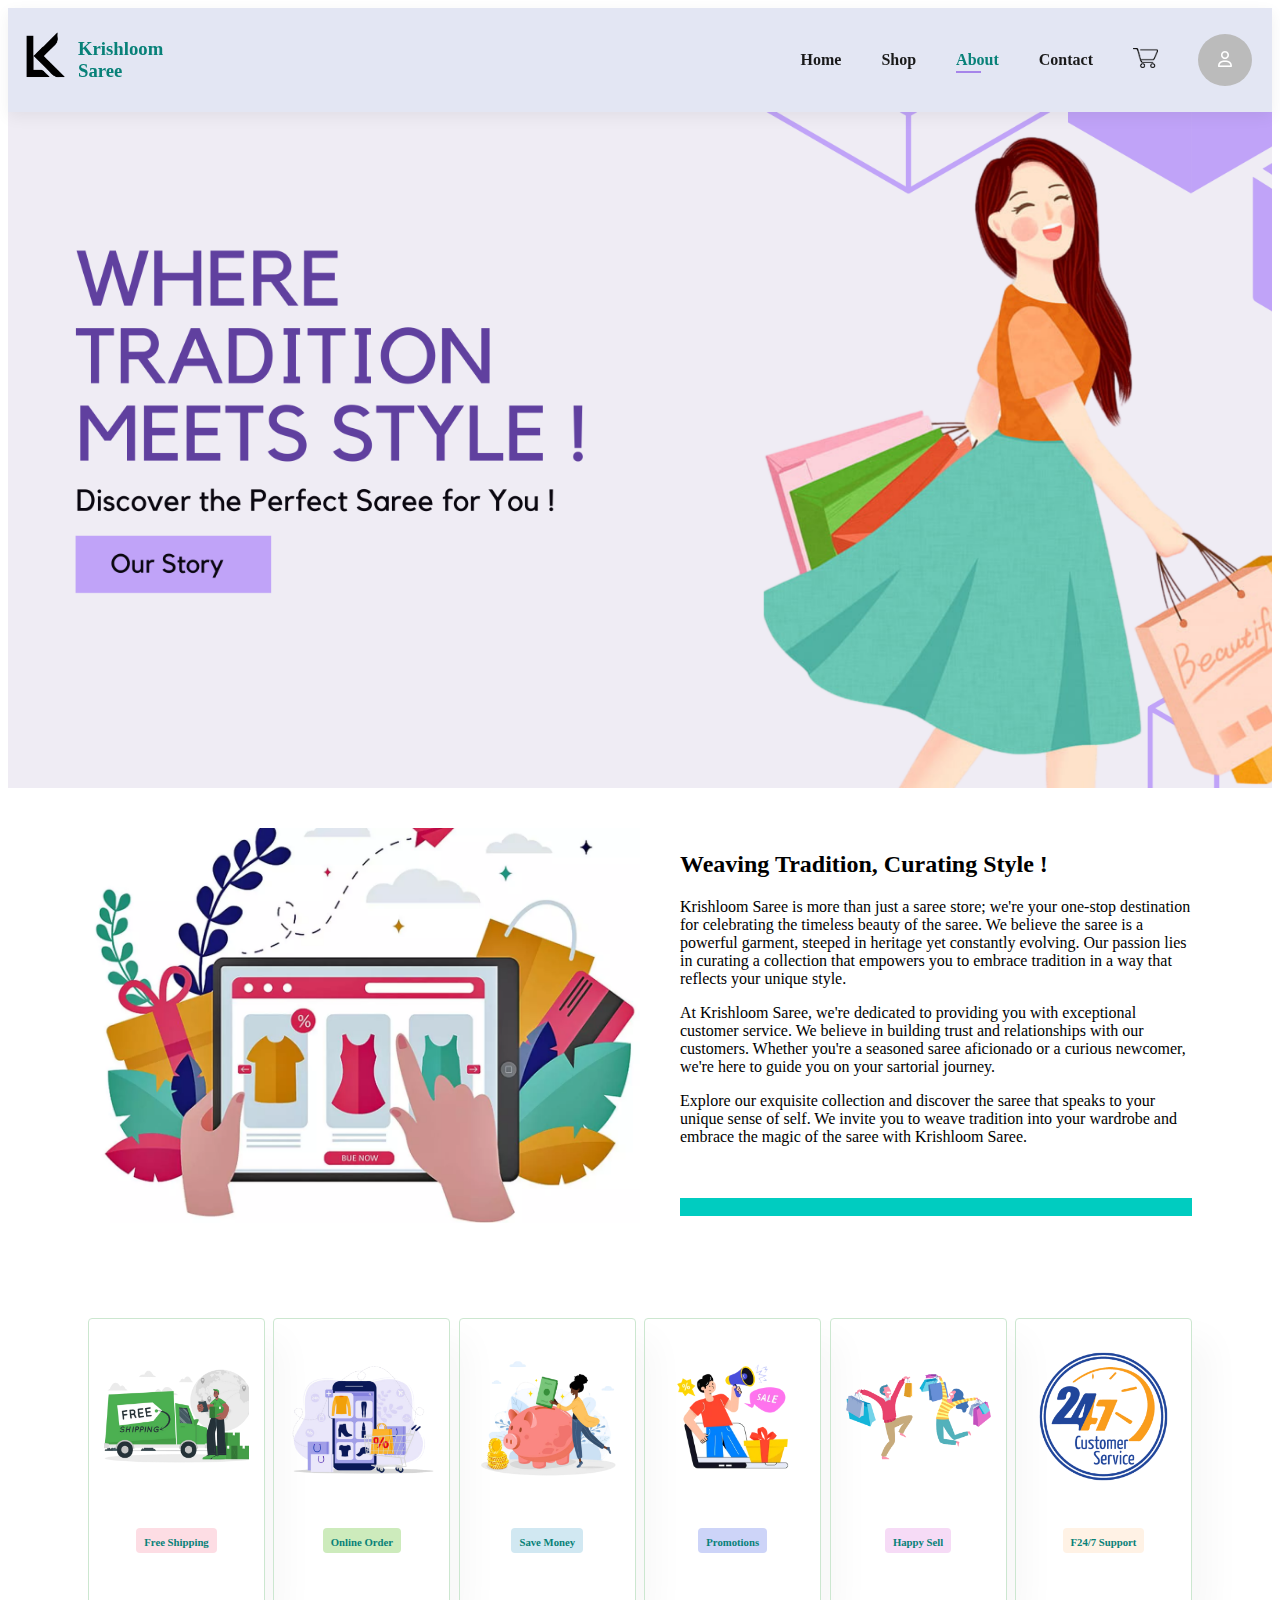
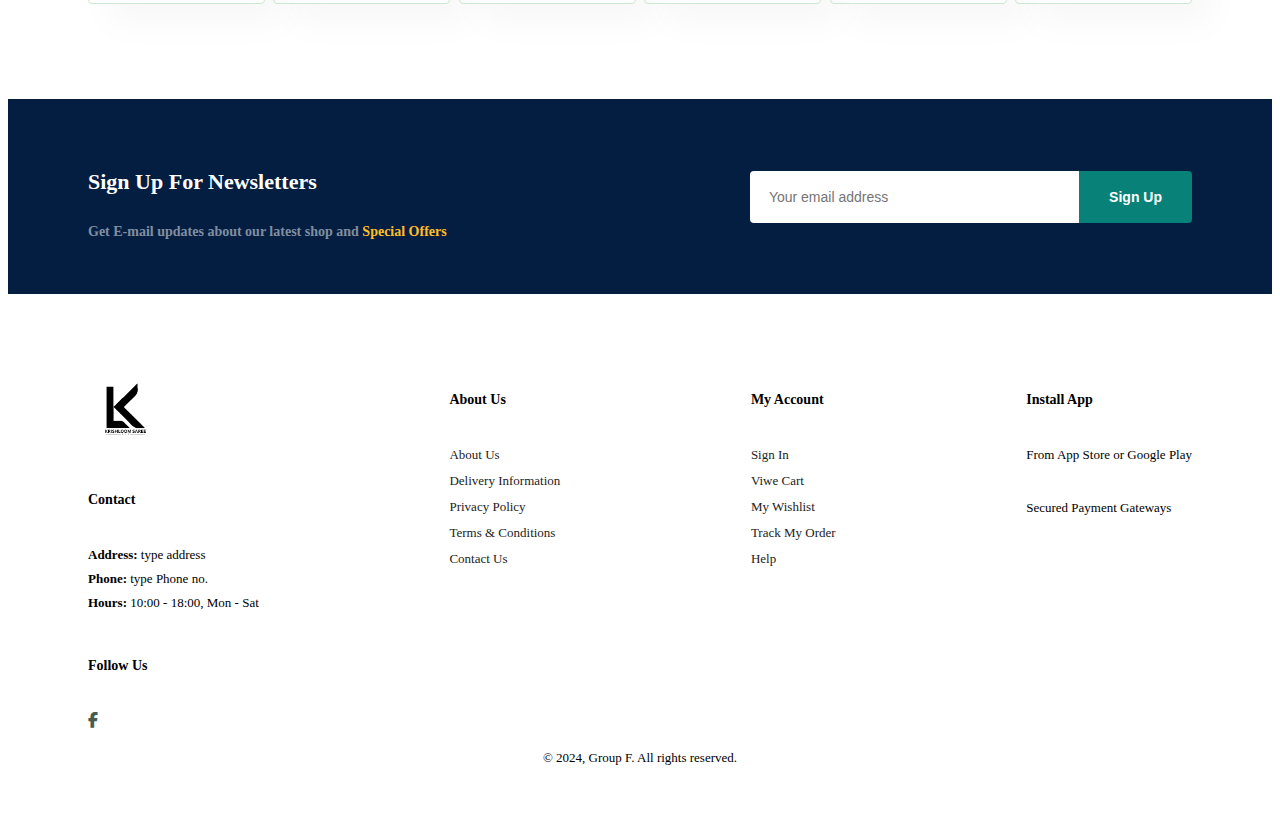
==== commit 0ae2d605: "mission 1 complete" ====
--- a/about.html
+++ b/about.html
@@ -34,17 +34,16 @@
 
     </section>
     <section id="page-header" class="about-header">
-        <h2>#KnowUs</h2>
-        <p>lorem ipsum dolor sit amet, consectetur</p>
         
     </section >
     
     <section id="about-head" class="section-p1">
         <img src="images/ban2.webp" alt="">
         <div>
-            <h2>Who we Are?</h2>
-            <p>Lorem ipsum dolor sit amet consectetur adipisicing elit. Doloribus, cum delectus esse, corporis voluptates assumenda minima ipsum ad repudiandae quasi veritatis deserunt, aliquam voluptas modi dignissimos. Labore voluptates ex maiores?</p>
-            <abbr title="">create stunning imageswith as much or as little control as you like thanks to a choice of Basic and Creative Modes</abbr>
+            <h2>Weaving Tradition, Curating Style !</h2>
+            <p>Krishloom Saree is more than just a saree store; we're your one-stop destination for celebrating the timeless beauty of the saree. We believe the saree is a powerful garment, steeped in heritage yet constantly evolving. Our passion lies in curating a collection that empowers you to embrace tradition in a way that reflects your unique style.</p>
+            <p>At Krishloom Saree, we're dedicated to providing you with exceptional customer service. We believe in building trust and relationships with our customers. Whether you're a seasoned saree aficionado or a curious newcomer, we're here to guide you on your sartorial journey.</p>
+            <p>Explore our exquisite collection and discover the saree that speaks to your unique sense of self. We invite you to weave tradition into your wardrobe and embrace the magic of the saree with Krishloom Saree.</p>
             <br><br>
 
             <marquee bgcolor="'#ccc" loop="-1" scrollamount="5" width="100%"> create stunning imageswith as much or as little control as you like thanks to a choice of Basic and Creative Modes </marquee>
--- a/style.css
+++ b/style.css
@@ -20,6 +20,29 @@
     top: 0;
     left: 0;
 }
+
+html {
+    scroll-behavior: smooth;
+}
+
+html.my-image {
+    opacity: 0; /* Initially hidden */
+    transition: opacity 0.5s ease-in-out; /* Transition duration and easing function */
+}
+
+html.my-image.loaded {
+    opacity: 1; /* Visible after transition */
+}
+
+html.my-text {
+    animation: fade-in 1s ease-in-out; /* Animation name, duration, and easing */
+  }
+  
+  @keyframes fade-in {
+    from { opacity: 0; }
+    to { opacity: 1; }
+}
+
 .logo2{
     padding-right: 45%;   
     color: #088178;
@@ -29,6 +52,7 @@
     display: flex;
     align-items: center;
     justify-content: center;
+    color: #a685ea;
 }
 #navbar li {
     list-style: none;
@@ -51,7 +75,7 @@
     content: "";
     width: 30%;
     height: 2px;
-    background-color: #088178;
+    background-color:#a685ea;
     position: absolute;
     bottom: -4px;
     left: 20px;
@@ -512,7 +536,7 @@
 } */
 /* shop page */
 #page-header{
-    background-image: url(images/shopbanner.png);
+    background-image: url(images/Shopbanner.png);
     width: 97.8%;
     height: 60vh;
     background-size: cover;
@@ -678,8 +702,27 @@
 } */
 /* about page */
 #page-header.about-header{
-    background-image: url(images/knowus.jpg);
-
+    background-image: url(images/about\ Us.png);
+    width: 97.8%;
+    height: 72vh;
+    background-size: cover;
+    display: flex;
+    justify-content: center;
+    text-align: center;
+    flex-direction: column;
+    padding: 14px;
+}
+
+#page-header.contact-headar{
+    background-image: url(images/Contact\ Us.png);
+    width: 97.8%;
+    height: 72vh;
+    background-size: cover;
+    display: flex;
+    justify-content: center;
+    text-align: center;
+    flex-direction: column;
+    padding: 14px;
 }
 #about-head{
     display: flex;
